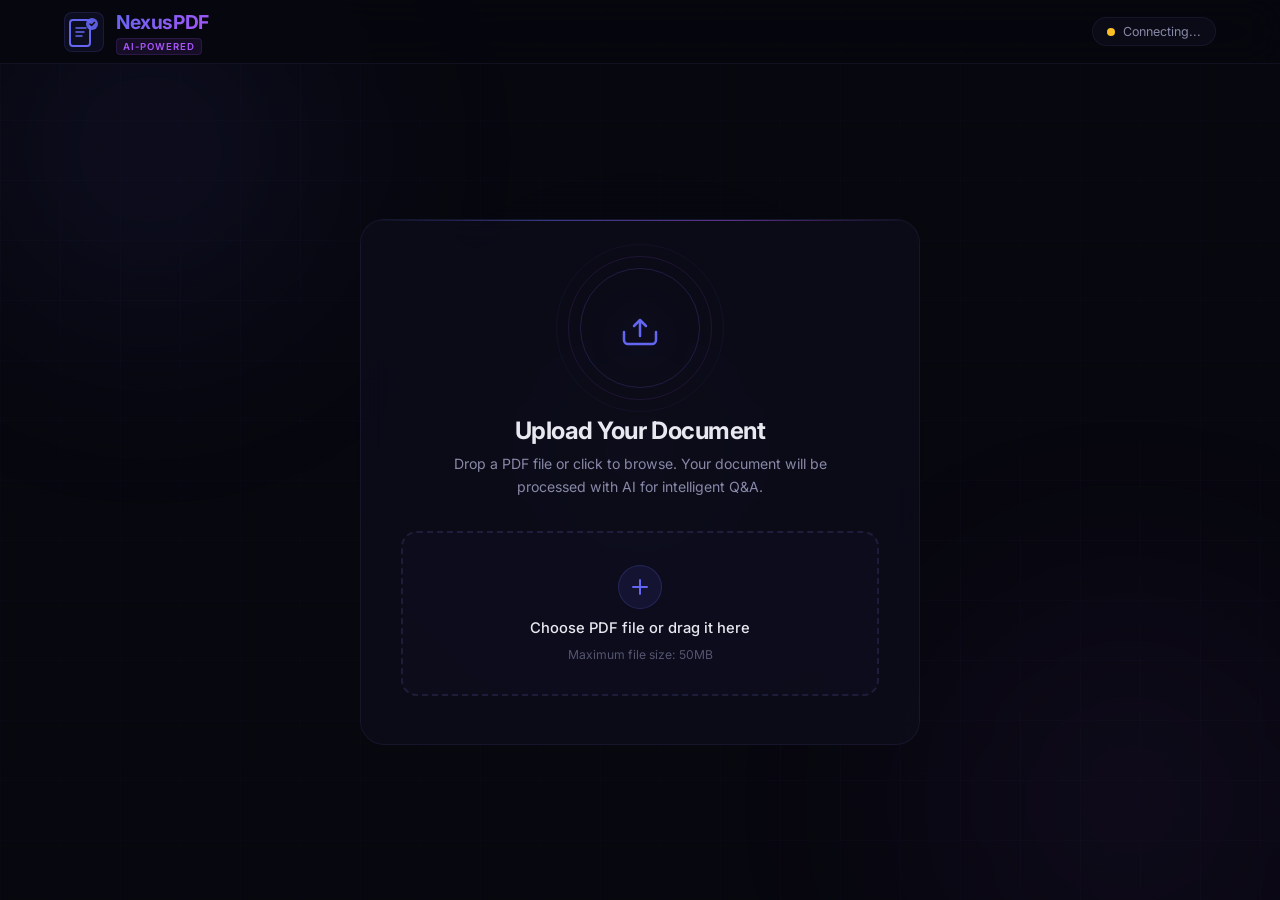
==== public/index.html @ acbdc61e "deplyment bug fix attempt" ====
<!DOCTYPE html>
<html lang="en">
<head>
    <meta charset="UTF-8">
    <meta name="viewport" content="width=device-width, initial-scale=1.0">
    <meta name="description" content="Chat with your PDF documents using AI-powered RAG. Upload a PDF and ask questions about its contents.">
    <title>NexusPDF — AI Document Intelligence</title>
    <link rel="preconnect" href="https://fonts.googleapis.com">
    <link rel="preconnect" href="https://fonts.gstatic.com" crossorigin>
    <link href="https://fonts.googleapis.com/css2?family=Inter:wght@300;400;500;600;700;800&family=JetBrains+Mono:wght@400;500&display=swap" rel="stylesheet">
    <link rel="stylesheet" href="/public/styles.css">
</head>
<body>
    <!-- Animated Background -->
    <div class="bg-grid"></div>
    <div class="bg-glow bg-glow-1"></div>
    <div class="bg-glow bg-glow-2"></div>
    <div class="bg-glow bg-glow-3"></div>
    <div class="scanline"></div>

    <!-- Main App Container -->
    <div id="app" class="app-container">
        <!-- Header -->
        <header class="header">
            <div class="header-inner">
                <div class="logo-group">
                    <div class="logo-icon">
                        <svg width="32" height="32" viewBox="0 0 32 32" fill="none">
                            <rect x="2" y="4" width="20" height="26" rx="3" stroke="url(#logoGrad)" stroke-width="2"/>
                            <path d="M8 12H18M8 16H16M8 20H14" stroke="url(#logoGrad)" stroke-width="1.5" stroke-linecap="round"/>
                            <circle cx="24" cy="8" r="6" fill="url(#logoGrad)" opacity="0.9"/>
                            <path d="M22 8L23.5 9.5L26.5 6.5" stroke="#0a0a0f" stroke-width="1.5" stroke-linecap="round" stroke-linejoin="round"/>
                            <defs>
                                <linearGradient id="logoGrad" x1="0" y1="0" x2="32" y2="32">
                                    <stop stop-color="#6366f1"/>
                                    <stop offset="1" stop-color="#a855f7"/>
                                </linearGradient>
                            </defs>
                        </svg>
                    </div>
                    <div class="logo-text">
                        <h1>NexusPDF</h1>
                        <span class="logo-badge">AI-Powered</span>
                    </div>
                </div>
                <div class="header-status" id="serverStatus">
                    <span class="status-dot"></span>
                    <span class="status-text">Connecting...</span>
                </div>
            </div>
        </header>

        <!-- Main Content -->
        <main class="main-content">
            <!-- Upload Section (shown when no document is loaded) -->
            <section id="uploadSection" class="upload-section">
                <div class="upload-card">
                    <div class="upload-visual">
                        <div class="upload-rings">
                            <div class="ring ring-1"></div>
                            <div class="ring ring-2"></div>
                            <div class="ring ring-3"></div>
                        </div>
                        <div class="upload-icon-wrapper">
                            <svg class="upload-icon" width="48" height="48" viewBox="0 0 48 48" fill="none">
                                <path d="M24 32V16M24 16L18 22M24 16L30 22" stroke="currentColor" stroke-width="2.5" stroke-linecap="round" stroke-linejoin="round"/>
                                <path d="M8 28V36C8 38.2091 9.79086 40 12 40H36C38.2091 40 40 38.2091 40 36V28" stroke="currentColor" stroke-width="2.5" stroke-linecap="round" stroke-linejoin="round"/>
                            </svg>
                        </div>
                    </div>
                    <h2 class="upload-title">Upload Your Document</h2>
                    <p class="upload-subtitle">Drop a PDF file or click to browse. Your document will be processed with AI for intelligent Q&A.</p>
                    
                    <div class="upload-dropzone" id="dropzone">
                        <input type="file" id="fileInput" accept=".pdf" hidden>
                        <div class="dropzone-content" id="dropzoneContent">
                            <div class="dropzone-icon">
                                <svg width="24" height="24" viewBox="0 0 24 24" fill="none">
                                    <path d="M12 5V19M5 12H19" stroke="currentColor" stroke-width="2" stroke-linecap="round"/>
                                </svg>
                            </div>
                            <span class="dropzone-text">Choose PDF file or drag it here</span>
                            <span class="dropzone-hint">Maximum file size: 50MB</span>
                        </div>
                    </div>

                    <!-- Processing State (hidden by default) -->
                    <div class="processing-overlay" id="processingOverlay">
                        <div class="processing-content">
                            <div class="processing-spinner">
                                <div class="spinner-ring"></div>
                                <div class="spinner-ring spinner-ring-2"></div>
                                <div class="spinner-percentage" id="processingPercentage">0%</div>
                            </div>
                            <h3 class="processing-title" id="processingTitle">Uploading Document...</h3>
                            <p class="processing-status" id="processingStatus">Preparing your file for analysis</p>
                            <div class="processing-steps">
                                <div class="step" id="step1">
                                    <div class="step-indicator active"></div>
                                    <span>Uploading file</span>
                                </div>
                                <div class="step" id="step2">
                                    <div class="step-indicator"></div>
                                    <span>Extracting text</span>
                                </div>
                                <div class="step" id="step3">
                                    <div class="step-indicator"></div>
                                    <span>Generating embeddings</span>
                                </div>
                                <div class="step" id="step4">
                                    <div class="step-indicator"></div>
                                    <span>Building vector index</span>
                                </div>
                            </div>
                        </div>
                    </div>
                </div>
            </section>

            <!-- Chat Section (shown after document is uploaded) -->
            <section id="chatSection" class="chat-section hidden">
                <!-- Document Info Bar -->
                <div class="doc-info-bar">
                    <div class="doc-info-left">
                        <div class="doc-icon">
                            <svg width="20" height="20" viewBox="0 0 20 20" fill="none">
                                <path d="M4 2H12L16 6V18H4V2Z" stroke="currentColor" stroke-width="1.5" stroke-linejoin="round"/>
                                <path d="M12 2V6H16" stroke="currentColor" stroke-width="1.5" stroke-linejoin="round"/>
                                <path d="M7 10H13M7 13H11" stroke="currentColor" stroke-width="1.2" stroke-linecap="round"/>
                            </svg>
                        </div>
                        <div class="doc-details">
                            <span class="doc-name" id="docName">document.pdf</span>
                            <span class="doc-meta" id="docMeta">12 pages · 45 chunks</span>
                        </div>
                    </div>
                    <button class="btn-remove" id="btnRemoveDoc" title="Remove document and upload a new one">
                        <svg width="16" height="16" viewBox="0 0 16 16" fill="none">
                            <path d="M4 4L12 12M12 4L4 12" stroke="currentColor" stroke-width="1.5" stroke-linecap="round"/>
                        </svg>
                        <span>New Document</span>
                    </button>
                </div>

                <!-- Chat Messages Area -->
                <div class="chat-messages" id="chatMessages">
                    <div class="welcome-message">
                        <div class="welcome-icon">
                            <svg width="40" height="40" viewBox="0 0 40 40" fill="none">
                                <circle cx="20" cy="20" r="18" stroke="url(#welcomeGrad)" stroke-width="1.5" stroke-dasharray="4 3"/>
                                <path d="M14 20C14 16.6863 16.6863 14 20 14C23.3137 14 26 16.6863 26 20" stroke="url(#welcomeGrad)" stroke-width="1.5" stroke-linecap="round"/>
                                <circle cx="20" cy="24" r="2" fill="url(#welcomeGrad)"/>
                                <defs>
                                    <linearGradient id="welcomeGrad" x1="0" y1="0" x2="40" y2="40">
                                        <stop stop-color="#6366f1"/>
                                        <stop offset="1" stop-color="#a855f7"/>
                                    </linearGradient>
                                </defs>
                            </svg>
                        </div>
                        <h3>Ready to Explore Your Document</h3>
                        <p>Ask any question about your uploaded PDF. I'll find the most relevant sections and provide accurate answers with source citations.</p>
                        <div class="suggestion-chips">
                            <button class="chip" data-question="What is the main topic of this document?">📄 Main topic</button>
                            <button class="chip" data-question="Can you summarize the key points?">📋 Key points</button>
                            <button class="chip" data-question="What are the conclusions drawn in this document?">🎯 Conclusions</button>
                        </div>
                    </div>
                </div>

                <!-- Chat Input -->
                <div class="chat-input-wrapper">
                    <form id="chatForm" class="chat-input-form">
                        <div class="input-container">
                            <textarea id="chatInput" placeholder="Ask a question about your document..." rows="1" maxlength="2000"></textarea>
                            <button type="submit" class="btn-send" id="btnSend" disabled>
                                <svg width="20" height="20" viewBox="0 0 20 20" fill="none">
                                    <path d="M3 10L17 3L10 17L9 11L3 10Z" fill="currentColor"/>
                                </svg>
                            </button>
                        </div>
                        <div class="input-footer">
                            <span class="char-count"><span id="charCount">0</span>/2000</span>
                        </div>
                    </form>
                </div>
            </section>
        </main>
    </div>

    <script src="/public/config.js"></script>
    <script src="/public/app.js"></script>
</body>
</html>
---- public/styles.css ----
*, *::before, *::after {
    margin: 0;
    padding: 0;
    box-sizing: border-box;
}

:root {
    /* Core palette */
    --bg-primary: #07070e;
    --bg-secondary: #0d0d1a;
    --bg-card: rgba(15, 15, 30, 0.65);
    --bg-card-hover: rgba(20, 20, 40, 0.75);
    --bg-input: rgba(15, 15, 30, 0.8);

    /* Accent */
    --accent-1: #6366f1;
    --accent-2: #a855f7;
    --accent-3: #8b5cf6;
    --accent-glow: rgba(99, 102, 241, 0.15);
    --accent-glow-strong: rgba(99, 102, 241, 0.35);

    /* Text */
    --text-primary: #e8e8f0;
    --text-secondary: #8888a8;
    --text-muted: #555570;
    --text-accent: #a5b4fc;

    /* Borders */
    --border-subtle: rgba(100, 100, 180, 0.12);
    --border-glow: rgba(99, 102, 241, 0.3);

    /* Status */
    --success: #34d399;
    --error: #f87171;
    --warning: #fbbf24;

    /* Sizing */
    --header-height: 64px;
    --radius-sm: 8px;
    --radius-md: 12px;
    --radius-lg: 16px;
    --radius-xl: 24px;

    /* Transitions */
    --transition-fast: 150ms cubic-bezier(0.4, 0, 0.2, 1);
    --transition-base: 250ms cubic-bezier(0.4, 0, 0.2, 1);
    --transition-slow: 400ms cubic-bezier(0.4, 0, 0.2, 1);
}

html {
    font-size: 16px;
    scroll-behavior: smooth;
    -webkit-font-smoothing: antialiased;
    -moz-osx-font-smoothing: grayscale;
}

body {
    font-family: 'Inter', system-ui, -apple-system, sans-serif;
    background: var(--bg-primary);
    color: var(--text-primary);
    min-height: 100vh;
    overflow-x: hidden;
    position: relative;
}

/* ── Animated Background ───────────────────────── */
.bg-grid {
    position: fixed;
    inset: 0;
    background-image:
        linear-gradient(rgba(100, 100, 180, 0.03) 1px, transparent 1px),
        linear-gradient(90deg, rgba(100, 100, 180, 0.03) 1px, transparent 1px);
    background-size: 60px 60px;
    z-index: 0;
    pointer-events: none;
}

.bg-glow {
    position: fixed;
    border-radius: 50%;
    filter: blur(100px);
    z-index: 0;
    pointer-events: none;
    animation: glowFloat 15s ease-in-out infinite;
}

.bg-glow-1 {
    width: 500px;
    height: 500px;
    background: radial-gradient(circle, rgba(99, 102, 241, 0.12), transparent 70%);
    top: -100px;
    left: -100px;
    animation-delay: 0s;
}

.bg-glow-2 {
    width: 600px;
    height: 600px;
    background: radial-gradient(circle, rgba(168, 85, 247, 0.08), transparent 70%);
    bottom: -200px;
    right: -150px;
    animation-delay: -5s;
}

.bg-glow-3 {
    width: 400px;
    height: 400px;
    background: radial-gradient(circle, rgba(99, 102, 241, 0.06), transparent 70%);
    top: 50%;
    left: 50%;
    transform: translate(-50%, -50%);
    animation-delay: -10s;
}

@keyframes glowFloat {
    0%, 100% { transform: translate(0, 0) scale(1); }
    33% { transform: translate(30px, -20px) scale(1.05); }
    66% { transform: translate(-20px, 15px) scale(0.95); }
}

.scanline {
    position: fixed;
    inset: 0;
    background: repeating-linear-gradient(
        0deg,
        transparent,
        transparent 2px,
        rgba(100, 100, 180, 0.008) 2px,
        rgba(100, 100, 180, 0.008) 4px
    );
    pointer-events: none;
    z-index: 0;
}

/* ── App Container ─────────────────────────────── */
.app-container {
    position: relative;
    z-index: 1;
    display: flex;
    flex-direction: column;
    min-height: 100vh;
}

/* ── Header ────────────────────────────────────── */
.header {
    height: var(--header-height);
    border-bottom: 1px solid var(--border-subtle);
    background: rgba(7, 7, 14, 0.85);
    backdrop-filter: blur(20px) saturate(1.4);
    -webkit-backdrop-filter: blur(20px) saturate(1.4);
    position: sticky;
    top: 0;
    z-index: 100;
}

.header-inner {
    max-width: 1200px;
    margin: 0 auto;
    padding: 0 24px;
    height: 100%;
    display: flex;
    align-items: center;
    justify-content: space-between;
}

.logo-group {
    display: flex;
    align-items: center;
    gap: 12px;
}

.logo-icon {
    width: 40px;
    height: 40px;
    display: flex;
    align-items: center;
    justify-content: center;
    background: rgba(99, 102, 241, 0.08);
    border: 1px solid rgba(99, 102, 241, 0.15);
    border-radius: var(--radius-sm);
}

.logo-text h1 {
    font-size: 1.2rem;
    font-weight: 700;
    background: linear-gradient(135deg, var(--accent-1), var(--accent-2));
    -webkit-background-clip: text;
    -webkit-text-fill-color: transparent;
    background-clip: text;
    letter-spacing: -0.02em;
}

.logo-badge {
    font-size: 0.6rem;
    font-weight: 600;
    text-transform: uppercase;
    letter-spacing: 0.1em;
    color: var(--accent-2);
    background: rgba(168, 85, 247, 0.1);
    padding: 2px 6px;
    border-radius: 4px;
    border: 1px solid rgba(168, 85, 247, 0.15);
}

.header-status {
    display: flex;
    align-items: center;
    gap: 8px;
    padding: 6px 14px;
    border-radius: 100px;
    background: rgba(15, 15, 30, 0.6);
    border: 1px solid var(--border-subtle);
    font-size: 0.78rem;
    color: var(--text-secondary);
}

.status-dot {
    width: 8px;
    height: 8px;
    border-radius: 50%;
    background: var(--warning);
    animation: statusPulse 2s ease-in-out infinite;
}

.header-status.online .status-dot {
    background: var(--success);
}

.header-status.offline .status-dot {
    background: var(--error);
    animation: none;
}

@keyframes statusPulse {
    0%, 100% { opacity: 1; box-shadow: 0 0 0 0 rgba(251, 191, 36, 0.4); }
    50% { opacity: 0.7; box-shadow: 0 0 0 4px rgba(251, 191, 36, 0); }
}

/* ── Main Content ──────────────────────────────── */
.main-content {
    flex: 1;
    display: flex;
    flex-direction: column;
}

/* ── Upload Section ────────────────────────────── */
.upload-section {
    flex: 1;
    display: flex;
    align-items: center;
    justify-content: center;
    padding: 24px;
}

.upload-card {
    width: 100%;
    max-width: 560px;
    background: var(--bg-card);
    border: 1px solid var(--border-subtle);
    border-radius: var(--radius-xl);
    padding: 48px 40px;
    text-align: center;
    position: relative;
    overflow: hidden;
    backdrop-filter: blur(16px);
    -webkit-backdrop-filter: blur(16px);
    transition: border-color var(--transition-base);
}

.upload-card::before {
    content: '';
    position: absolute;
    top: 0;
    left: 0;
    right: 0;
    height: 1px;
    background: linear-gradient(90deg, transparent, var(--accent-1), var(--accent-2), transparent);
    opacity: 0.5;
}

.upload-card:hover {
    border-color: var(--border-glow);
}

/* Upload Visual / Rings */
.upload-visual {
    position: relative;
    width: 120px;
    height: 120px;
    margin: 0 auto 28px;
}

.upload-rings {
    position: absolute;
    inset: 0;
}

.ring {
    position: absolute;
    border: 1px solid;
    border-radius: 50%;
    animation: ringPulse 3s ease-in-out infinite;
}

.ring-1 {
    inset: 0;
    border-color: rgba(99, 102, 241, 0.2);
    animation-delay: 0s;
}

.ring-2 {
    inset: -12px;
    border-color: rgba(168, 85, 247, 0.12);
    animation-delay: 1s;
}

.ring-3 {
    inset: -24px;
    border-color: rgba(99, 102, 241, 0.06);
    animation-delay: 2s;
}

@keyframes ringPulse {
    0%, 100% { transform: scale(1); opacity: 1; }
    50% { transform: scale(1.08); opacity: 0.5; }
}

.upload-icon-wrapper {
    position: absolute;
    inset: 0;
    display: flex;
    align-items: center;
    justify-content: center;
    color: var(--accent-1);
}

.upload-icon {
    filter: drop-shadow(0 0 20px rgba(99, 102, 241, 0.3));
    animation: floatIcon 4s ease-in-out infinite;
}

@keyframes floatIcon {
    0%, 100% { transform: translateY(0); }
    50% { transform: translateY(-6px); }
}

.upload-title {
    font-size: 1.5rem;
    font-weight: 700;
    margin-bottom: 8px;
    letter-spacing: -0.02em;
}

.upload-subtitle {
    font-size: 0.88rem;
    color: var(--text-secondary);
    line-height: 1.6;
    margin-bottom: 32px;
    max-width: 400px;
    margin-left: auto;
    margin-right: auto;
}

/* Dropzone */
.upload-dropzone {
    border: 2px dashed rgba(100, 100, 180, 0.2);
    border-radius: var(--radius-lg);
    padding: 32px 24px;
    cursor: pointer;
    transition: var(--transition-base);
    background: rgba(99, 102, 241, 0.02);
    position: relative;
}

.upload-dropzone:hover,
.upload-dropzone.drag-over {
    border-color: var(--accent-1);
    background: rgba(99, 102, 241, 0.06);
    transform: scale(1.01);
}

.upload-dropzone.drag-over {
    box-shadow: 0 0 30px rgba(99, 102, 241, 0.15);
}

.dropzone-content {
    display: flex;
    flex-direction: column;
    align-items: center;
    gap: 10px;
}

.dropzone-icon {
    width: 44px;
    height: 44px;
    display: flex;
    align-items: center;
    justify-content: center;
    border-radius: 50%;
    background: rgba(99, 102, 241, 0.1);
    border: 1px solid rgba(99, 102, 241, 0.2);
    color: var(--accent-1);
}

.dropzone-text {
    font-size: 0.92rem;
    font-weight: 500;
    color: var(--text-primary);
}

.dropzone-hint {
    font-size: 0.76rem;
    color: var(--text-muted);
}

/* File selected state */
.upload-dropzone.file-selected {
    border-color: var(--success);
    background: rgba(52, 211, 153, 0.04);
}

.file-selected-content {
    display: flex;
    flex-direction: column;
    align-items: center;
    gap: 12px;
}

.file-selected-icon {
    width: 48px;
    height: 48px;
    display: flex;
    align-items: center;
    justify-content: center;
    border-radius: var(--radius-md);
    background: rgba(52, 211, 153, 0.1);
    color: var(--success);
}

.file-selected-name {
    font-size: 0.92rem;
    font-weight: 600;
    color: var(--text-primary);
    word-break: break-all;
}

.file-selected-size {
    font-size: 0.78rem;
    color: var(--text-secondary);
}

.btn-upload-action {
    margin-top: 8px;
    padding: 10px 32px;
    border: none;
    border-radius: 100px;
    background: linear-gradient(135deg, var(--accent-1), var(--accent-2));
    color: #fff;
    font-family: 'Inter', sans-serif;
    font-size: 0.88rem;
    font-weight: 600;
    cursor: pointer;
    transition: var(--transition-base);
    box-shadow: 0 4px 20px rgba(99, 102, 241, 0.3);
}

.btn-upload-action:hover {
    transform: translateY(-2px);
    box-shadow: 0 6px 28px rgba(99, 102, 241, 0.45);
}

.btn-change-file {
    background: none;
    border: none;
    color: var(--text-secondary);
    font-family: 'Inter', sans-serif;
    font-size: 0.78rem;
    cursor: pointer;
    text-decoration: underline;
    text-underline-offset: 3px;
    margin-top: 4px;
    transition: color var(--transition-fast);
}

.btn-change-file:hover {
    color: var(--text-primary);
}

/* ── Processing Overlay ────────────────────────── */
.processing-overlay {
    position: absolute;
    inset: 0;
    background: rgba(7, 7, 14, 0.92);
    backdrop-filter: blur(10px);
    -webkit-backdrop-filter: blur(10px);
    display: flex;
    align-items: center;
    justify-content: center;
    border-radius: var(--radius-xl);
    z-index: 10;
    opacity: 0;
    visibility: hidden;
    transition: var(--transition-base);
}

.processing-overlay.active {
    opacity: 1;
    visibility: visible;
}

.processing-content {
    text-align: center;
}

.processing-spinner {
    width: 90px;
    height: 90px;
    margin: 0 auto 24px;
    position: relative;
    display: flex;
    align-items: center;
    justify-content: center;
}

.spinner-ring {
    position: absolute;
    inset: 0;
    border: 2px solid transparent;
    border-top-color: var(--accent-1);
    border-radius: 50%;
    animation: spinnerRotate 1.2s linear infinite;
}

.spinner-ring-2 {
    inset: 8px;
    border-top-color: var(--accent-2);
    animation-direction: reverse;
    animation-duration: 0.9s;
}

@keyframes spinnerRotate {
    to { transform: rotate(360deg); }
}

.spinner-percentage {
    font-size: 0.78rem;
    font-weight: 700;
    color: var(--accent-1);
    font-family: 'JetBrains Mono', monospace;
}

.processing-title {
    font-size: 1.1rem;
    font-weight: 600;
    margin-bottom: 6px;
}

.processing-status {
    font-size: 0.82rem;
    color: var(--text-secondary);
    margin-bottom: 24px;
}

.processing-steps {
    display: flex;
    flex-direction: column;
    gap: 10px;
    text-align: left;
    max-width: 260px;
    margin: 0 auto;
}

.step {
    display: flex;
    align-items: center;
    gap: 10px;
    font-size: 0.8rem;
    color: var(--text-muted);
    transition: color var(--transition-base);
}

.step.active {
    color: var(--text-primary);
}

.step.done {
    color: var(--success);
}

.step-indicator {
    width: 18px;
    height: 18px;
    border-radius: 50%;
    border: 2px solid var(--text-muted);
    position: relative;
    transition: var(--transition-base);
    flex-shrink: 0;
}

.step-indicator.active {
    border-color: var(--accent-1);
    background: rgba(99, 102, 241, 0.15);
    animation: stepPulse 1.5s ease-in-out infinite;
}

.step-indicator.done {
    border-color: var(--success);
    background: var(--success);
}

.step-indicator.done::after {
    content: '';
    position: absolute;
    left: 5px;
    top: 2px;
    width: 4px;
    height: 8px;
    border: solid var(--bg-primary);
    border-width: 0 2px 2px 0;
    transform: rotate(45deg);
}

@keyframes stepPulse {
    0%, 100% { box-shadow: 0 0 0 0 rgba(99, 102, 241, 0.3); }
    50% { box-shadow: 0 0 0 6px rgba(99, 102, 241, 0); }
}

/* ── Chat Section ──────────────────────────────── */
.chat-section {
    flex: 1;
    display: flex;
    flex-direction: column;
    max-width: 900px;
    width: 100%;
    margin: 0 auto;
    padding: 0 16px;
    height: calc(100vh - var(--header-height));
}

/* Document Info Bar */
.doc-info-bar {
    display: flex;
    align-items: center;
    justify-content: space-between;
    padding: 12px 20px;
    margin: 16px 0;
    background: var(--bg-card);
    border: 1px solid var(--border-subtle);
    border-radius: var(--radius-md);
    backdrop-filter: blur(10px);
    -webkit-backdrop-filter: blur(10px);
}

.doc-info-left {
    display: flex;
    align-items: center;
    gap: 12px;
}

.doc-icon {
    width: 36px;
    height: 36px;
    display: flex;
    align-items: center;
    justify-content: center;
    border-radius: var(--radius-sm);
    background: rgba(99, 102, 241, 0.1);
    color: var(--accent-1);
}

.doc-name {
    font-size: 0.88rem;
    font-weight: 600;
    display: block;
}

.doc-meta {
    font-size: 0.74rem;
    color: var(--text-secondary);
}

.btn-remove {
    display: flex;
    align-items: center;
    gap: 6px;
    padding: 6px 14px;
    border: 1px solid rgba(248, 113, 113, 0.2);
    border-radius: 100px;
    background: rgba(248, 113, 113, 0.05);
    color: var(--error);
    font-family: 'Inter', sans-serif;
    font-size: 0.78rem;
    font-weight: 500;
    cursor: pointer;
    transition: var(--transition-base);
}

.btn-remove:hover {
    background: rgba(248, 113, 113, 0.12);
    border-color: rgba(248, 113, 113, 0.35);
}

/* Chat Messages */
.chat-messages {
    flex: 1;
    overflow-y: auto;
    padding: 16px 0;
    display: flex;
    flex-direction: column;
    gap: 16px;
    scrollbar-width: thin;
    scrollbar-color: rgba(100, 100, 180, 0.15) transparent;
}

.chat-messages::-webkit-scrollbar {
    width: 5px;
}

.chat-messages::-webkit-scrollbar-track {
    background: transparent;
}

.chat-messages::-webkit-scrollbar-thumb {
    background: rgba(100, 100, 180, 0.2);
    border-radius: 10px;
}

/* Welcome Message */
.welcome-message {
    display: flex;
    flex-direction: column;
    align-items: center;
    text-align: center;
    padding: 48px 24px;
    animation: fadeInUp 0.5s ease;
}

.welcome-icon {
    margin-bottom: 20px;
    animation: floatIcon 4s ease-in-out infinite;
}

.welcome-message h3 {
    font-size: 1.25rem;
    font-weight: 600;
    margin-bottom: 8px;
}

.welcome-message p {
    font-size: 0.88rem;
    color: var(--text-secondary);
    line-height: 1.6;
    max-width: 450px;
    margin-bottom: 24px;
}

.suggestion-chips {
    display: flex;
    gap: 8px;
    flex-wrap: wrap;
    justify-content: center;
}

.chip {
    padding: 8px 16px;
    border: 1px solid var(--border-subtle);
    border-radius: 100px;
    background: var(--bg-card);
    color: var(--text-secondary);
    font-family: 'Inter', sans-serif;
    font-size: 0.8rem;
    cursor: pointer;
    transition: var(--transition-base);
    white-space: nowrap;
}

.chip:hover {
    border-color: var(--border-glow);
    color: var(--text-primary);
    background: var(--bg-card-hover);
    transform: translateY(-1px);
}

/* Message Bubbles */
.message {
    display: flex;
    gap: 12px;
    max-width: 85%;
    animation: fadeInUp 0.3s ease;
}

.message.user {
    align-self: flex-end;
    flex-direction: row-reverse;
}

.message-avatar {
    width: 32px;
    height: 32px;
    border-radius: 50%;
    display: flex;
    align-items: center;
    justify-content: center;
    flex-shrink: 0;
    font-size: 0.78rem;
    font-weight: 700;
}

.message.user .message-avatar {
    background: linear-gradient(135deg, var(--accent-1), var(--accent-2));
    color: #fff;
}

.message.assistant .message-avatar {
    background: rgba(99, 102, 241, 0.12);
    border: 1px solid rgba(99, 102, 241, 0.2);
    color: var(--accent-1);
}

.message-body {
    flex: 1;
    min-width: 0;
}

.message-bubble {
    padding: 14px 18px;
    border-radius: var(--radius-lg);
    font-size: 0.88rem;
    line-height: 1.7;
    word-wrap: break-word;
    overflow-wrap: break-word;
}

.message.user .message-bubble {
    background: linear-gradient(135deg, rgba(99, 102, 241, 0.2), rgba(168, 85, 247, 0.15));
    border: 1px solid rgba(99, 102, 241, 0.2);
    border-radius: var(--radius-lg) 4px var(--radius-lg) var(--radius-lg);
}

.message.assistant .message-bubble {
    background: var(--bg-card);
    border: 1px solid var(--border-subtle);
    border-radius: 4px var(--radius-lg) var(--radius-lg) var(--radius-lg);
}

/* Sources panel inside assistant message */
.sources-panel {
    margin-top: 12px;
    padding: 12px 14px;
    border-radius: var(--radius-sm);
    background: rgba(99, 102, 241, 0.04);
    border: 1px solid rgba(99, 102, 241, 0.1);
}

.sources-panel-title {
    font-size: 0.72rem;
    font-weight: 600;
    text-transform: uppercase;
    letter-spacing: 0.08em;
    color: var(--accent-1);
    margin-bottom: 8px;
}

.source-item {
    padding: 8px 10px;
    border-radius: 6px;
    background: rgba(99, 102, 241, 0.05);
    margin-bottom: 6px;
    font-size: 0.78rem;
    line-height: 1.5;
    color: var(--text-secondary);
}

.source-item:last-child {
    margin-bottom: 0;
}

.source-badge {
    display: inline-flex;
    align-items: center;
    justify-content: center;
    width: 20px;
    height: 20px;
    border-radius: 4px;
    background: rgba(99, 102, 241, 0.15);
    color: var(--accent-1);
    font-size: 0.68rem;
    font-weight: 700;
    margin-right: 6px;
    vertical-align: middle;
    font-family: 'JetBrains Mono', monospace;
}

.source-page {
    font-size: 0.7rem;
    color: var(--text-muted);
    margin-left: 4px;
}

/* Streaming indicator */
.streaming-indicator {
    display: inline-flex;
    gap: 3px;
    align-items: center;
    margin-left: 4px;
    vertical-align: middle;
}

.streaming-indicator span {
    width: 4px;
    height: 4px;
    border-radius: 50%;
    background: var(--accent-1);
    animation: dotBlink 1.4s ease-in-out infinite;
}

.streaming-indicator span:nth-child(2) { animation-delay: 0.2s; }
.streaming-indicator span:nth-child(3) { animation-delay: 0.4s; }

@keyframes dotBlink {
    0%, 100% { opacity: 0.3; transform: scale(0.8); }
    50% { opacity: 1; transform: scale(1.1); }
}

/* Thinking indicator */
.thinking-bubble {
    display: flex;
    align-items: center;
    gap: 8px;
    padding: 14px 18px;
    border-radius: 4px var(--radius-lg) var(--radius-lg) var(--radius-lg);
    background: var(--bg-card);
    border: 1px solid var(--border-subtle);
    font-size: 0.84rem;
    color: var(--text-secondary);
}

.thinking-dots {
    display: flex;
    gap: 4px;
}

.thinking-dots span {
    width: 6px;
    height: 6px;
    border-radius: 50%;
    background: var(--accent-3);
    animation: dotBlink 1.4s ease-in-out infinite;
}

.thinking-dots span:nth-child(2) { animation-delay: 0.2s; }
.thinking-dots span:nth-child(3) { animation-delay: 0.4s; }

/* ── Chat Input ────────────────────────────────── */
.chat-input-wrapper {
    padding: 16px 0 24px;
    position: sticky;
    bottom: 0;
    background: linear-gradient(to top, var(--bg-primary) 60%, transparent);
}

.chat-input-form {
    background: var(--bg-input);
    border: 1px solid var(--border-subtle);
    border-radius: var(--radius-lg);
    padding: 4px;
    transition: border-color var(--transition-base);
}

.chat-input-form:focus-within {
    border-color: var(--border-glow);
    box-shadow: 0 0 20px rgba(99, 102, 241, 0.08);
}

.input-container {
    display: flex;
    align-items: flex-end;
    gap: 8px;
    padding: 8px 12px;
}

#chatInput {
    flex: 1;
    background: none;
    border: none;
    outline: none;
    color: var(--text-primary);
    font-family: 'Inter', sans-serif;
    font-size: 0.9rem;
    line-height: 1.5;
    resize: none;
    max-height: 150px;
    padding: 4px 0;
}

#chatInput::placeholder {
    color: var(--text-muted);
}

.btn-send {
    width: 36px;
    height: 36px;
    border: none;
    border-radius: var(--radius-sm);
    background: linear-gradient(135deg, var(--accent-1), var(--accent-2));
    color: #fff;
    cursor: pointer;
    display: flex;
    align-items: center;
    justify-content: center;
    flex-shrink: 0;
    transition: var(--transition-base);
    opacity: 0.4;
}

.btn-send:not(:disabled) {
    opacity: 1;
}

.btn-send:not(:disabled):hover {
    transform: scale(1.05);
    box-shadow: 0 4px 16px rgba(99, 102, 241, 0.3);
}

.btn-send:disabled {
    cursor: not-allowed;
}

.input-footer {
    display: flex;
    justify-content: flex-end;
    padding: 0 14px 6px;
}

.char-count {
    font-size: 0.68rem;
    color: var(--text-muted);
    font-family: 'JetBrains Mono', monospace;
}

/* ── Error Toast ───────────────────────────────── */
.error-toast {
    position: fixed;
    top: 80px;
    right: 24px;
    padding: 14px 20px;
    background: rgba(248, 113, 113, 0.1);
    border: 1px solid rgba(248, 113, 113, 0.25);
    border-radius: var(--radius-md);
    color: var(--error);
    font-size: 0.84rem;
    font-weight: 500;
    z-index: 1000;
    backdrop-filter: blur(12px);
    -webkit-backdrop-filter: blur(12px);
    animation: toastIn 0.4s ease, toastOut 0.4s ease 4s forwards;
    max-width: 400px;
}

@keyframes toastIn {
    from { opacity: 0; transform: translateX(30px); }
    to { opacity: 1; transform: translateX(0); }
}

@keyframes toastOut {
    to { opacity: 0; transform: translateX(30px); }
}

/* ── Animations ────────────────────────────────── */
@keyframes fadeInUp {
    from { opacity: 0; transform: translateY(12px); }
    to { opacity: 1; transform: translateY(0); }
}

/* ── Hidden Utility ────────────────────────────── */
.hidden {
    display: none !important;
}

/* ── Responsive ────────────────────────────────── */
@media (max-width: 768px) {
    .header-inner {
        padding: 0 16px;
    }

    .logo-badge {
        display: none;
    }

    .upload-card {
        padding: 32px 20px;
        border-radius: var(--radius-lg);
    }

    .upload-visual {
        width: 90px;
        height: 90px;
    }

    .upload-title {
        font-size: 1.25rem;
    }

    .upload-subtitle {
        font-size: 0.82rem;
    }

    .chat-section {
        padding: 0 8px;
    }

    .doc-info-bar {
        flex-direction: column;
        gap: 12px;
        align-items: flex-start;
    }

    .btn-remove {
        align-self: flex-end;
    }

    .message {
        max-width: 92%;
    }

    .suggestion-chips {
        flex-direction: column;
        align-items: center;
    }

    .bg-glow-1 { width: 300px; height: 300px; }
    .bg-glow-2 { width: 350px; height: 350px; }
    .bg-glow-3 { display: none; }
}

@media (max-width: 480px) {
    .header-status .status-text {
        display: none;
    }

    .upload-card {
        padding: 24px 16px;
    }

    .upload-dropzone {
        padding: 24px 16px;
    }

    .processing-steps {
        max-width: 220px;
    }
}

/* ── Success toast ─────────────────────────────── */
.success-toast {
    position: fixed;
    top: 80px;
    right: 24px;
    padding: 14px 20px;
    background: rgba(52, 211, 153, 0.1);
    border: 1px solid rgba(52, 211, 153, 0.25);
    border-radius: var(--radius-md);
    color: var(--success);
    font-size: 0.84rem;
    font-weight: 500;
    z-index: 1000;
    backdrop-filter: blur(12px);
    -webkit-backdrop-filter: blur(12px);
    animation: toastIn 0.4s ease, toastOut 0.4s ease 3s forwards;
    max-width: 400px;
}
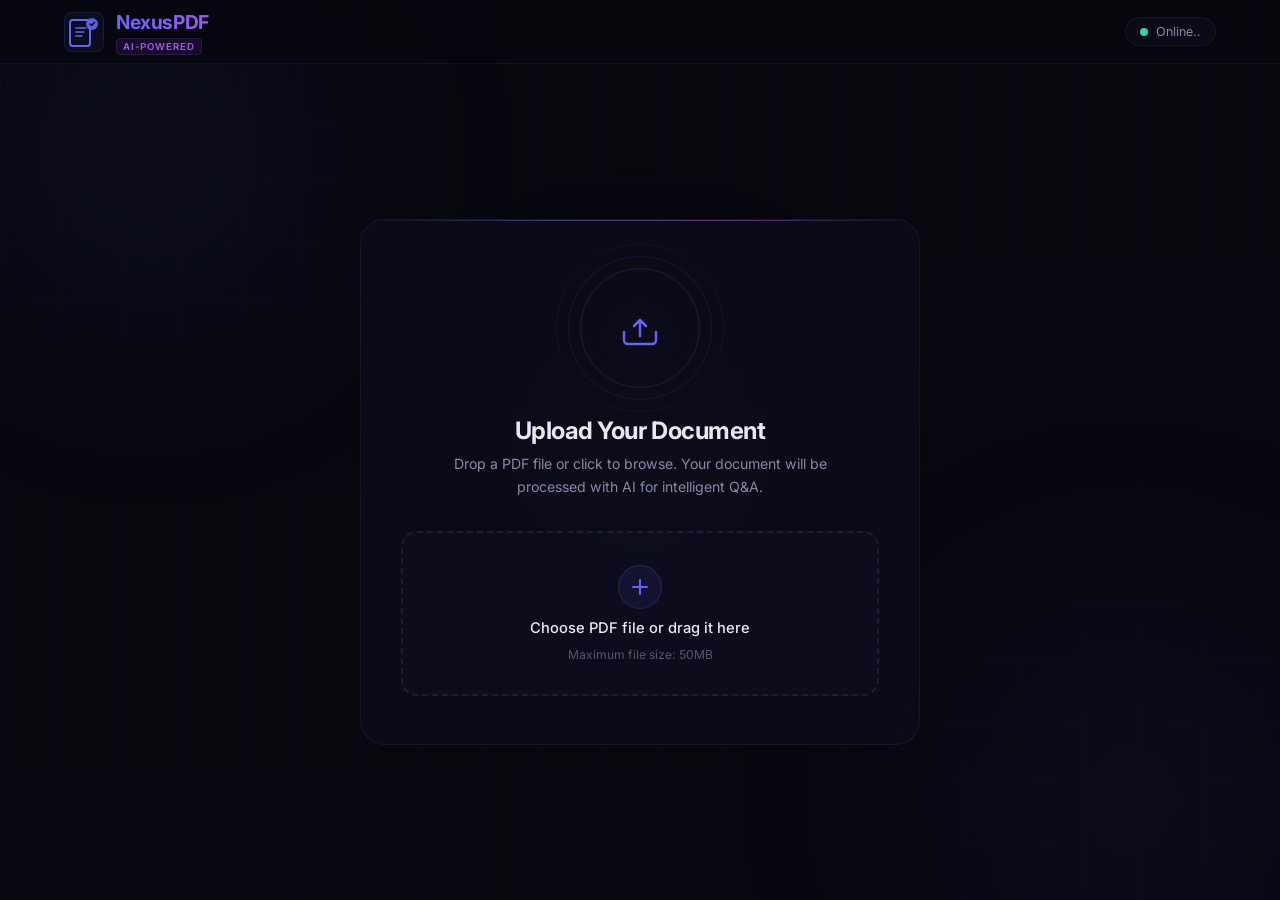
==== commit fce94115: "documentation update" ====
--- a/public/index.html
+++ b/public/index.html
@@ -8,7 +8,7 @@
     <link rel="preconnect" href="https://fonts.googleapis.com">
     <link rel="preconnect" href="https://fonts.gstatic.com" crossorigin>
     <link href="https://fonts.googleapis.com/css2?family=Inter:wght@300;400;500;600;700;800&family=JetBrains+Mono:wght@400;500&display=swap" rel="stylesheet">
-    <link rel="stylesheet" href="/public/styles.css">
+    <link rel="stylesheet" href="./styles.css">
 </head>
 <body>
     <!-- Animated Background -->
@@ -43,9 +43,9 @@
                         <span class="logo-badge">AI-Powered</span>
                     </div>
                 </div>
-                <div class="header-status" id="serverStatus">
+                <div class="header-status">
                     <span class="status-dot"></span>
-                    <span class="status-text">Connecting...</span>
+                    <span class="status-text">Online..</span>
                 </div>
             </div>
         </header>
@@ -188,7 +188,7 @@
         </main>
     </div>
 
-    <script src="/public/config.js"></script>
-    <script src="/public/app.js"></script>
+    <script src="./config.js"></script>
+    <script src="./app.js"></script>
 </body>
 </html>
--- a/public/styles.css
+++ b/public/styles.css
@@ -218,7 +218,7 @@
     width: 8px;
     height: 8px;
     border-radius: 50%;
-    background: var(--warning);
+    background: var(--success);
     animation: statusPulse 2s ease-in-out infinite;
 }
 
@@ -232,8 +232,14 @@
 }
 
 @keyframes statusPulse {
-    0%, 100% { opacity: 1; box-shadow: 0 0 0 0 rgba(251, 191, 36, 0.4); }
-    50% { opacity: 0.7; box-shadow: 0 0 0 4px rgba(251, 191, 36, 0); }
+    0%, 100% {
+        opacity: 1;
+        box-shadow: 0 0 0 0 rgba(34, 197, 94, 0.4);
+    }
+    50% {
+        opacity: 0.7;
+        box-shadow: 0 0 0 4px rgba(34, 197, 94, 0);
+    }
 }
 
 /* ── Main Content ──────────────────────────────── */
